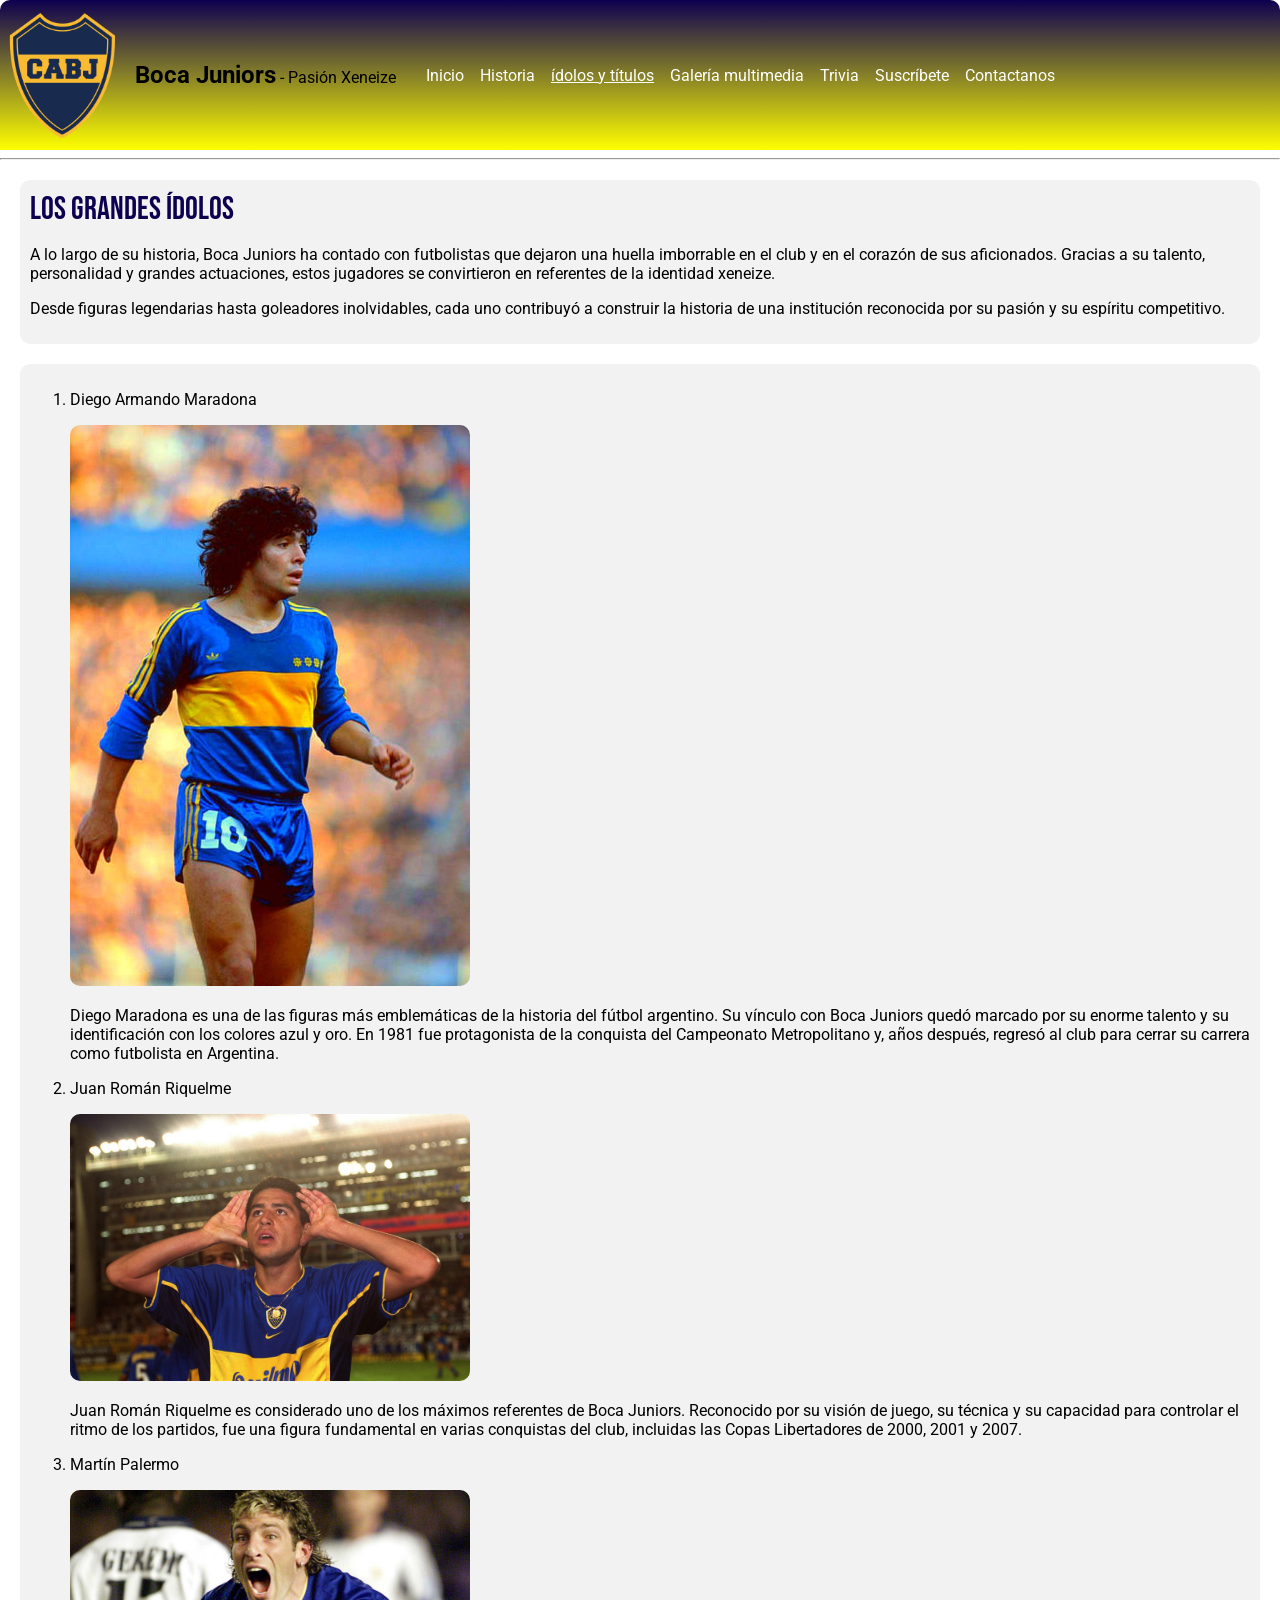
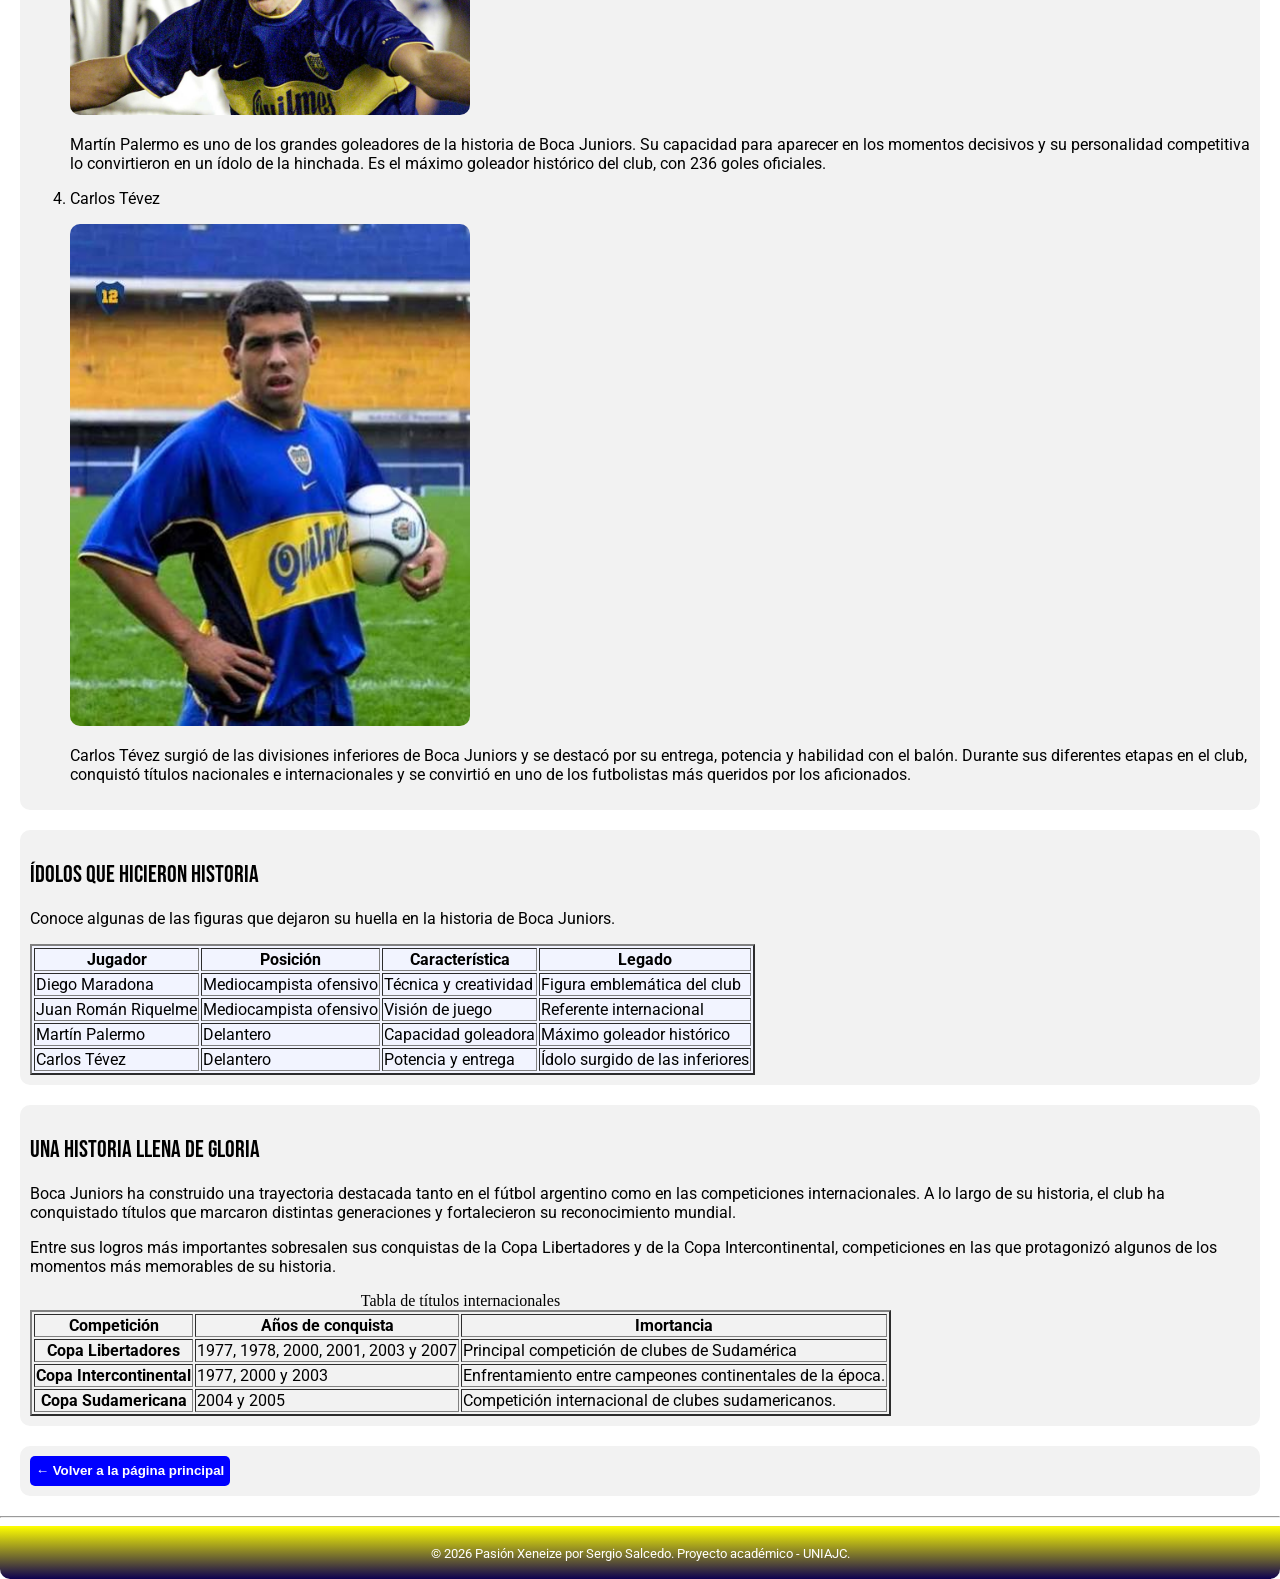
==== idolos.html @ 2d82ee8d "Add files via upload" ====
<!DOCTYPE html>
<!-- PÁGINA: gatos.html - productos, cuidados y videos para gatos -->
<html lang="es">

<head>
  <meta charset="UTF-8">
  <meta name="viewport" content="width=device-width, initial-scale=1.0">
  <meta name="description" content="Proyecto Boca juniors: Idolos.">
  <title>ídolos y títulos | Boca Juniors</title>
  <link rel="icon" href="./img/futbol-americano.png" type="image/png">
  <link rel="stylesheet" href="./style.css">
  <link rel="preconnect" href="https://fonts.googleapis.com">
  <link rel="preconnect" href="https://fonts.gstatic.com" crossorigin>
  <link href="https://fonts.googleapis.com/css2?family=Bebas+Neue&family=Libre+Baskerville:ital,wght@0,400..700;1,400..700&display=swap" rel="stylesheet">
  <link href="https://fonts.googleapis.com/css2?family=Roboto:ital,wght@0,100..900;1,100..900&display=swap" rel="stylesheet">
</head>

<body>

  <!-- ======================= ENCABEZADO ======================= -->
  <header>
    <div class="LogoBoca">
      <img src="./img/boca-juniors.71c098ad.png" alt="Logo de Boca Juniors" width="125" height="125">
    </div>
    <div class="TextoNav">
       <p><span>Boca Juniors</span> - Pasión Xeneize</p>
    </div>
    <nav>
      <ul>
        <li><a href="index.html">Inicio</a></li>
        <li><a href="historia.html">Historia</a></li>
        <li><a href="idolos.html"><u>ídolos y títulos</u></a></li>
        <li><a href="multimedia.html">Galería multimedia</a></li>
        <li><a href="trivia.html">Trivia</a></li>
        <li><a href="Inscripcion.html">Suscríbete</a></li>
        <li><a href="Contactanos.html">Contactanos</a></li>
      </ul>
    </nav>
  </header>

  <!-- ==================== CONTENIDO PRINCIPAL ==================== -->
  <main>
    <hr>
  <div class="card">
    <h1>Los grandes ídolos</h1>
    <p>
      A lo largo de su historia, Boca Juniors ha contado con futbolistas que dejaron una huella imborrable en el club y en el corazón de sus aficionados. Gracias a su talento, personalidad y grandes actuaciones, estos jugadores se convirtieron en referentes de la identidad xeneize.
    </p>
    <p>
      Desde figuras legendarias hasta goleadores inolvidables, cada uno contribuyó a construir la historia de una institución reconocida por su pasión y su espíritu competitivo.
    </p>
  </div>


  <div class="card">  
    <section>
      <ol>
        <li>
          Diego Armando Maradona
          <p><img src="./img/MaradonaBoca.jpg" alt="Foto de Diego Armando Maradona como jugador de Boca Juniors." width="400"></p>
          <p>Diego Maradona es una de las figuras más emblemáticas de la historia del fútbol argentino. Su vínculo con Boca Juniors quedó marcado por su enorme talento y su identificación con los colores azul y oro. En 1981 fue protagonista de la conquista del Campeonato Metropolitano y, años después, regresó al club para cerrar su carrera como futbolista en Argentina.</p>
        </li>
        <li>
          Juan Román Riquelme
          <p><img src="./img/RomanRiquelme_Boca.jpg" alt="Foto de Juan Román Riquelme como jugador del Boca Juniors." width="400"></p>
          <p>Juan Román Riquelme es considerado uno de los máximos referentes de Boca Juniors. Reconocido por su visión de juego, su técnica y su capacidad para controlar el ritmo de los partidos, fue una figura fundamental en varias conquistas del club, incluidas las Copas Libertadores de 2000, 2001 y 2007.</p>
        </li>
        <li>
          Martín Palermo
          <p><img src="./img/MartinPalermo_Boca.jpg" alt="Foto de Martín Palermo como jugador de Boca Juniors." width="400"></p>
          <p>Martín Palermo es uno de los grandes goleadores de la historia de Boca Juniors. Su capacidad para aparecer en los momentos decisivos y su personalidad competitiva lo convirtieron en un ídolo de la hinchada. Es el máximo goleador histórico del club, con 236 goles oficiales.</p>
        </li>
        <li>
          Carlos Tévez
          <p><img src="./img/CarlosTevez_BocaJrs.jpg" alt="" width="400"></p>
          <p>Carlos Tévez surgió de las divisiones inferiores de Boca Juniors y se destacó por su entrega, potencia y habilidad con el balón. Durante sus diferentes etapas en el club, conquistó títulos nacionales e internacionales y se convirtió en uno de los futbolistas más queridos por los aficionados.</p>
        </li>
      </ol>
    </section>
  </div>

  <div class="card"> 
    <!-- ===== Tabla de productos ===== -->
    <section>
    <h2>Ídolos que hicieron historia</h2>
    <p>
        Conoce algunas de las figuras que dejaron su huella
        en la historia de Boca Juniors.
    </p>

    <table border="2" bgcolor="#F2F4FF">
      <thead>
            <tr>
                <th>Jugador</th>
                <th>Posición</th>
                <th>Característica</th>
                <th>Legado</th>
            </tr>
      </thead>

      <tbody>
            <tr>
                <td>Diego Maradona</td>
                <td>Mediocampista ofensivo</td>
                <td>Técnica y creatividad</td>
                <td>Figura emblemática del club</td>
            </tr>

            <tr>
                <td>Juan Román Riquelme</td>
                <td>Mediocampista ofensivo</td>
                <td>Visión de juego</td>
                <td>Referente internacional</td>
            </tr>

            <tr>
                <td>Martín Palermo</td>
                <td>Delantero</td>
                <td>Capacidad goleadora</td>
                <td>Máximo goleador histórico</td>
            </tr>

            <tr>
                <td>Carlos Tévez</td>
                <td>Delantero</td>
                <td>Potencia y entrega</td>
                <td>Ídolo surgido de las inferiores</td>
            </tr>
      </tbody>
    </table>
    </section>
  </div>

    <!-- ===== Listas ===== -->
  <div class="card">
    <section>
      <h2>Una historia llena de gloria</h2>
      <p>Boca Juniors ha construido una trayectoria destacada tanto en el fútbol argentino como en las competiciones internacionales. A lo largo de su historia, el club ha conquistado títulos que marcaron distintas generaciones y fortalecieron su reconocimiento mundial.</p>
      <p>Entre sus logros más importantes sobresalen sus conquistas de la Copa Libertadores y de la Copa Intercontinental, competiciones en las que protagonizó algunos de los momentos más memorables de su historia.</p>

      <table border="2">
        <caption>Tabla de títulos internacionales</caption>
        <thead>
          <tr>
            <th scope="col" rowspan="2">Competición</th>
            <th scope="col" rowspan="2">Años de conquista</th>
            <th scope="col" colspan="2">Imortancia</th>
          </tr>
        </thead>
        <tbody>
          <tr>
            <th scope="row">Copa Libertadores</th>
            <td>1977, 1978, 2000, 2001, 2003 y 2007</td>
            <td>Principal competición de clubes de Sudamérica</td>
          </tr>
          <tr>
            <th scope="row">Copa Intercontinental</th>
            <td>1977, 2000 y 2003</td>
            <td>Enfrentamiento entre campeones continentales de la época.</td>
          </tr>
          <tr>
            <th scope="row">Copa Sudamericana</th>
            <td>2004 y 2005</td>
            <td>Competición internacional de clubes sudamericanos.</td>
          </tr>
        </tbody>
      </table>
    </section>
  </div>   
  </main>

  <!-- ======================= PIE DE PÁGINA ======================= -->
  <div class="card">
    <button onclick="window.location.href='index.html'">← Volver a la página principal</button>
  </div>
  <hr>
  <footer>
    <p><small>&copy; 2026 Pasión Xeneize por Sergio Salcedo. Proyecto académico - UNIAJC.</small></p>
  </footer>
  <script src="./js/InicioTop.js"></script>
</body>
</html>
---- style.css ----
header{
    display: flex;
    flex-direction: row;
    background: linear-gradient(#0d0050, yellow);
    border-radius: 10px 10px 0px 0px;
}

body{
    margin: 0;
}

h1{
    margin: 0;
    color: #0d0050;
}

.LogoBoca{
    display: flex;
    align-items: center;
    margin: 0;
}

nav > ul > li > a{
    color: white;
    text-decoration: none;
}

h1, h2, h3, h4, h5, h6{
    font-family: "Bebas Neue", sans-serif;
    font-weight: 400;
    font-style: normal;
}

p, li, td, th, label, input, textarea{
    font-family: 'Roboto', sans-serif;
}

header ul{
    display: flex;
    gap: 1rem;
    flex-wrap: wrap;
    align-items: center;
    height: 100%;
    margin: 0;
    padding-left: 30px;
    font-size: 1rem;
}

.TextoNav{
    display: flex;
    align-items: center;
    height: 150px;
    margin: 0;
    padding-left: 10px;
}

.TextoNav span{
    font-size: 1.5rem;
    font-weight: bold;
}

nav li{
    list-style: none;
}

img{
    border-radius: 10px;
}

.card{
    background-color: #f2f2f2;
    padding: 10px;
    border-radius: 10px;
    margin: 20px;
}

.ResumenBoca {
    display: flex;
    align-items: flex-start;
    gap: 20px;
}

.ResumenBoca img {
    width: 550px;
    height: auto;
}

.ResumenBoca p {
    margin-top: 0;
    padding-right: 30px;
    text-align: justify;
}

button{
    border-radius: 5px;
    width: 200px;
    height: 30px;
    border: none;
    background-color: blue;
    color: white;
    font-weight: bold;
    padding: 0;
    cursor: pointer;
}

.botonesForm input{
    border-radius: 5px;
    width: 200px;
    height: 30px;
    border: none;
    background-color: blue;
    color: white;
    font-weight: bold;
    padding: 0;
    cursor: pointer;
}

footer{
    text-align: center;
    padding: 1px;
    color: white;
    background: linear-gradient(yellow, #0d0050);
    border-radius: 0px 0px 10px 10px;
}

/*AQUÍ SE AGREGA LA LÓGICA DEL CARRUSEL DE FOTOS*/

.carrusel {
    width: 80%;
    max-width: 700px;
    margin: 30px auto;
    overflow: hidden;
}

/* Ocultar los radio buttons */
.carrusel input {
    display: none;
}

.imagenes {
    width: 100%;
}

.imagen {
    display: none;
    position: relative;
}

/* Mostrar la imagen seleccionada */
#foto1:checked ~ .imagenes .imagen1,
#foto2:checked ~ .imagenes .imagen2,
#foto3:checked ~ .imagenes .imagen3 {
    display: block;
}

.imagen img {
    width: 100%;
    height: 400px;
    object-fit: cover;
    display: block;
    border-radius: 10px;
}

.anterior, .siguiente {
    position: absolute;
    top: 50%;
    transform: translateY(-50%);
    background-color: rgba(0, 0, 0, 0.6);
    color: white;
    padding: 12px;
    font-size: 22px;
    cursor: pointer;
}

.anterior {
    left: 10px;
}

.siguiente {
    right: 10px;
}

.anterior:hover, .siguiente:hover {
    background-color: #003399;
}
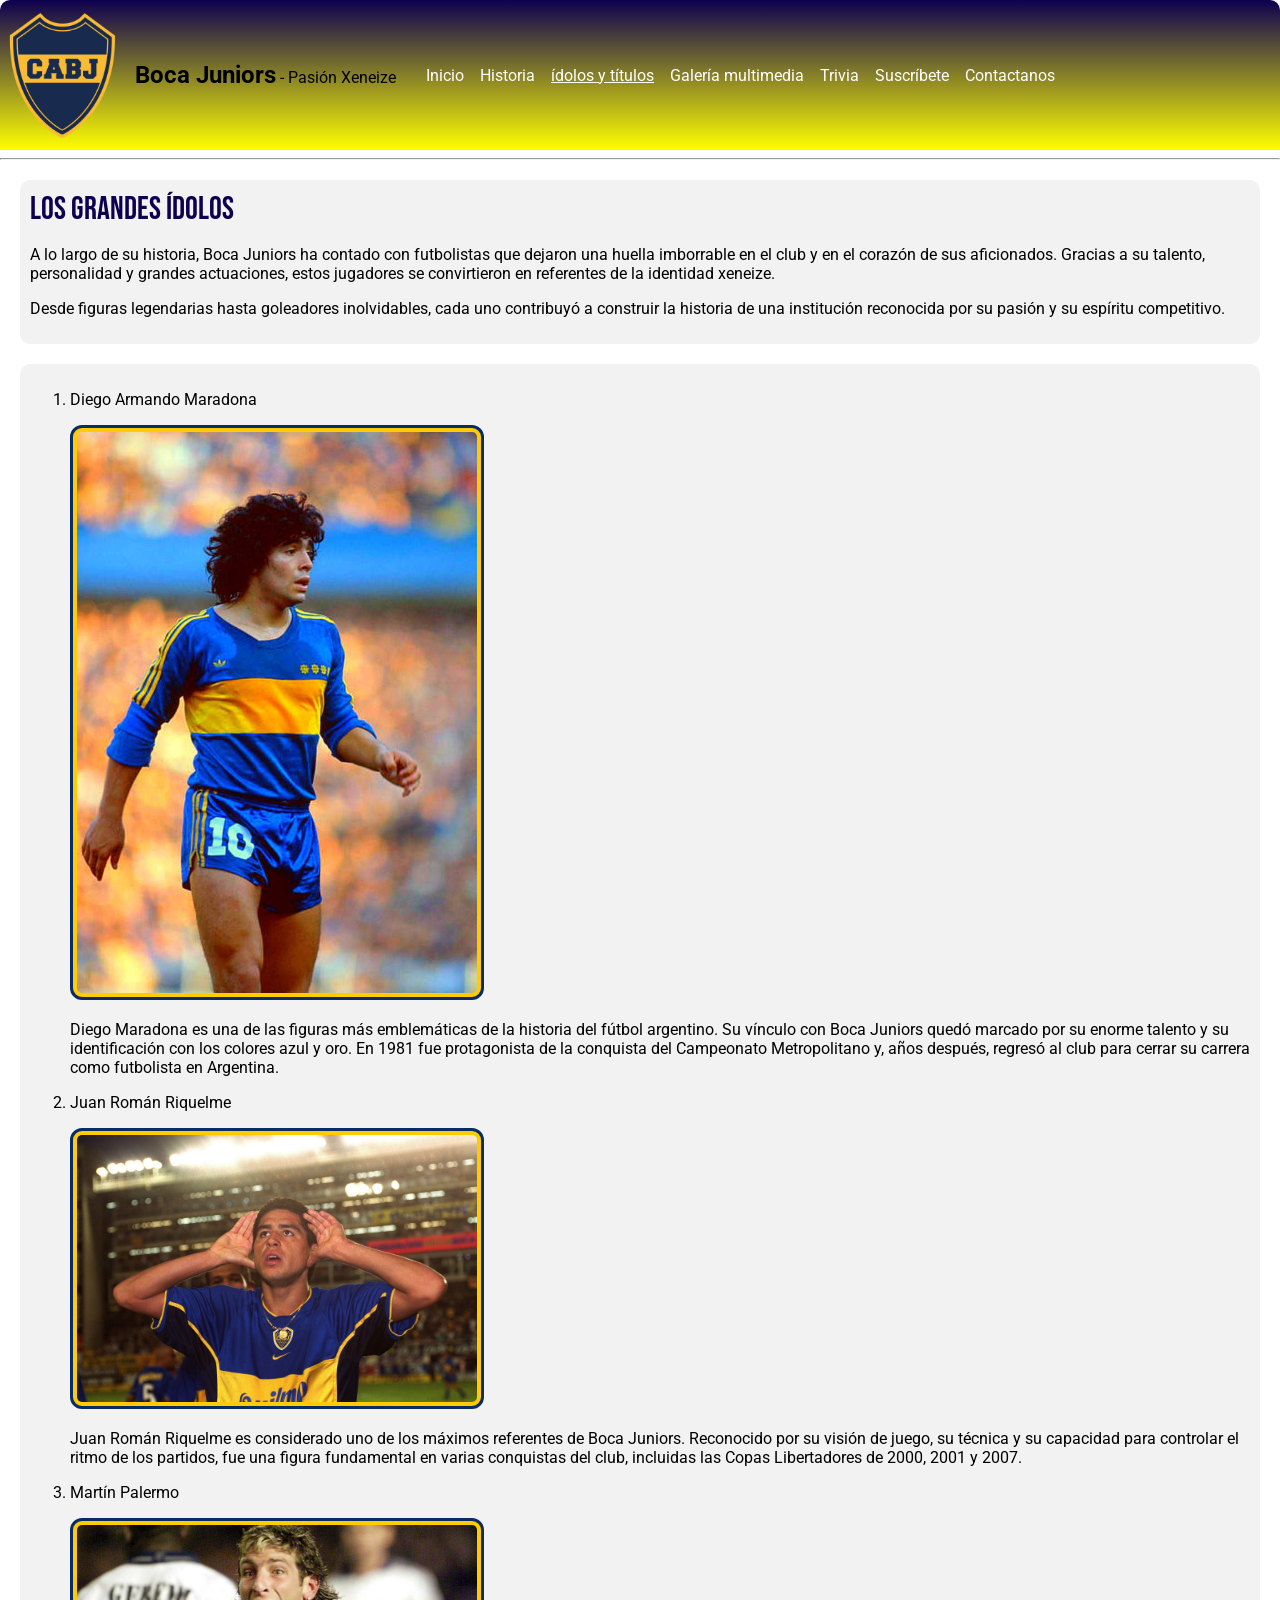
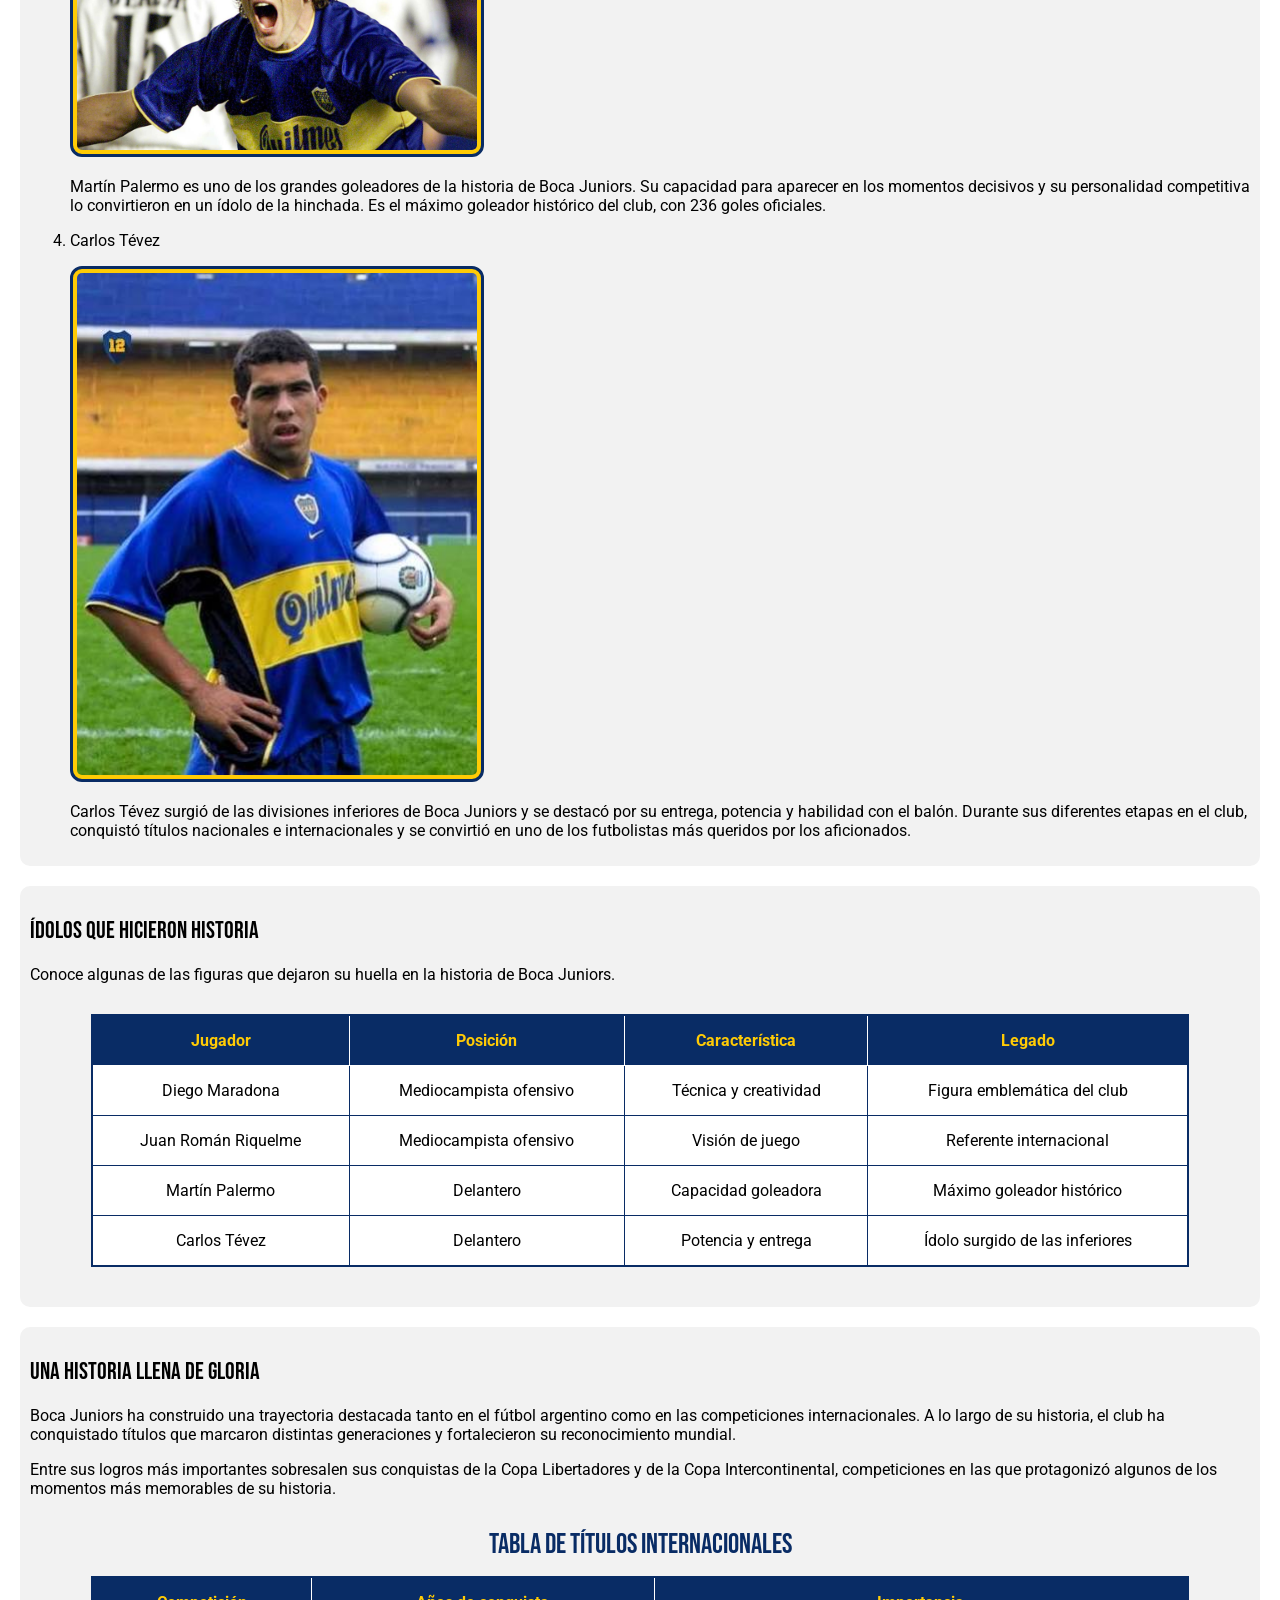
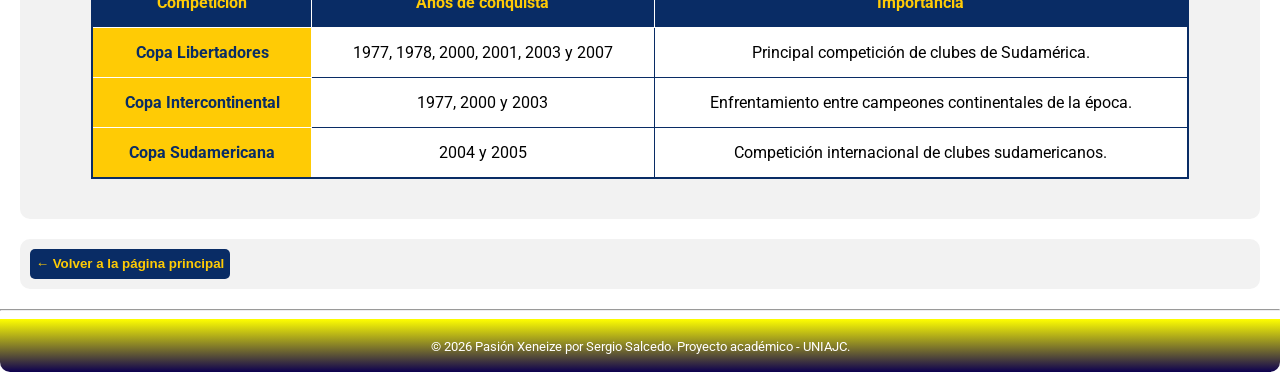
==== commit fc905f5b: "Update idolos.html" ====
--- a/idolos.html
+++ b/idolos.html
@@ -88,46 +88,46 @@
         en la historia de Boca Juniors.
     </p>
 
-    <table border="2" bgcolor="#F2F4FF">
-      <thead>
-            <tr>
-                <th>Jugador</th>
-                <th>Posición</th>
-                <th>Característica</th>
-                <th>Legado</th>
-            </tr>
-      </thead>
+    <table border="2" class="tabla-idolos">
+    <thead>
+        <tr>
+            <th scope="col">Jugador</th>
+            <th scope="col">Posición</th>
+            <th scope="col">Característica</th>
+            <th scope="col">Legado</th>
+        </tr>
+    </thead>
 
-      <tbody>
-            <tr>
-                <td>Diego Maradona</td>
-                <td>Mediocampista ofensivo</td>
-                <td>Técnica y creatividad</td>
-                <td>Figura emblemática del club</td>
-            </tr>
+    <tbody>
+        <tr>
+            <td>Diego Maradona</td>
+            <td>Mediocampista ofensivo</td>
+            <td>Técnica y creatividad</td>
+            <td>Figura emblemática del club</td>
+        </tr>
 
-            <tr>
-                <td>Juan Román Riquelme</td>
-                <td>Mediocampista ofensivo</td>
-                <td>Visión de juego</td>
-                <td>Referente internacional</td>
-            </tr>
+        <tr>
+            <td>Juan Román Riquelme</td>
+            <td>Mediocampista ofensivo</td>
+            <td>Visión de juego</td>
+            <td>Referente internacional</td>
+        </tr>
 
-            <tr>
-                <td>Martín Palermo</td>
-                <td>Delantero</td>
-                <td>Capacidad goleadora</td>
-                <td>Máximo goleador histórico</td>
-            </tr>
+        <tr>
+            <td>Martín Palermo</td>
+            <td>Delantero</td>
+            <td>Capacidad goleadora</td>
+            <td>Máximo goleador histórico</td>
+        </tr>
 
-            <tr>
-                <td>Carlos Tévez</td>
-                <td>Delantero</td>
-                <td>Potencia y entrega</td>
-                <td>Ídolo surgido de las inferiores</td>
-            </tr>
-      </tbody>
-    </table>
+        <tr>
+            <td>Carlos Tévez</td>
+            <td>Delantero</td>
+            <td>Potencia y entrega</td>
+            <td>Ídolo surgido de las inferiores</td>
+        </tr>
+    </tbody>
+</table>
     </section>
   </div>
 
@@ -138,33 +138,37 @@
       <p>Boca Juniors ha construido una trayectoria destacada tanto en el fútbol argentino como en las competiciones internacionales. A lo largo de su historia, el club ha conquistado títulos que marcaron distintas generaciones y fortalecieron su reconocimiento mundial.</p>
       <p>Entre sus logros más importantes sobresalen sus conquistas de la Copa Libertadores y de la Copa Intercontinental, competiciones en las que protagonizó algunos de los momentos más memorables de su historia.</p>
 
-      <table border="2">
-        <caption>Tabla de títulos internacionales</caption>
-        <thead>
-          <tr>
+      <table border="2" class="tabla-titulos">
+    <caption>Tabla de títulos internacionales</caption>
+
+    <thead>
+        <tr>
             <th scope="col" rowspan="2">Competición</th>
             <th scope="col" rowspan="2">Años de conquista</th>
-            <th scope="col" colspan="2">Imortancia</th>
-          </tr>
-        </thead>
-        <tbody>
-          <tr>
+            <th scope="col" colspan="2">Importancia</th>
+        </tr>
+    </thead>
+
+    <tbody>
+        <tr>
             <th scope="row">Copa Libertadores</th>
             <td>1977, 1978, 2000, 2001, 2003 y 2007</td>
-            <td>Principal competición de clubes de Sudamérica</td>
-          </tr>
-          <tr>
+            <td colspan="2">Principal competición de clubes de Sudamérica.</td>
+        </tr>
+
+        <tr>
             <th scope="row">Copa Intercontinental</th>
             <td>1977, 2000 y 2003</td>
-            <td>Enfrentamiento entre campeones continentales de la época.</td>
-          </tr>
-          <tr>
+            <td colspan="2">Enfrentamiento entre campeones continentales de la época.</td>
+        </tr>
+
+        <tr>
             <th scope="row">Copa Sudamericana</th>
             <td>2004 y 2005</td>
-            <td>Competición internacional de clubes sudamericanos.</td>
-          </tr>
-        </tbody>
-      </table>
+            <td colspan="2">Competición internacional de clubes sudamericanos.</td>
+        </tr>
+    </tbody>
+</table>
     </section>
   </div>   
   </main>
--- a/style.css
+++ b/style.css
@@ -12,12 +12,6 @@
 h1{
     margin: 0;
     color: #0d0050;
-}
-
-.LogoBoca{
-    display: flex;
-    align-items: center;
-    margin: 0;
 }
 
 nav > ul > li > a{
@@ -61,10 +55,36 @@
 
 nav li{
     list-style: none;
+    transition: transform 0.3s ease;
+}
+
+nav li:hover{
+    transform: scale(1.04);
 }
 
 img{
-    border-radius: 10px;
+    border: 3px solid #092C65;
+    border-radius: 12px;
+    padding: 4px;
+    background-color: #FFCB05;
+    transition: transform 0.3s ease;
+}
+
+img:hover {
+    transform: scale(1.04);
+}
+
+.LogoBoca{
+    display: flex;
+    align-items: center;
+    margin: 0;
+}
+
+.LogoBoca > img{
+    border: none;
+    border-radius: 0;
+    padding: 0;
+    background-color:transparent;
 }
 
 .card{
@@ -96,8 +116,8 @@
     width: 200px;
     height: 30px;
     border: none;
-    background-color: blue;
-    color: white;
+    background-color: #092C65;
+    color: #FFCB05;
     font-weight: bold;
     padding: 0;
     cursor: pointer;
@@ -108,8 +128,8 @@
     width: 200px;
     height: 30px;
     border: none;
-    background-color: blue;
-    color: white;
+    background-color: #092C65;
+    color: #FFCB05;
     font-weight: bold;
     padding: 0;
     cursor: pointer;
@@ -121,6 +141,340 @@
     color: white;
     background: linear-gradient(yellow, #0d0050);
     border-radius: 0px 0px 10px 10px;
+}
+
+/*ESTILO FORMULARIO CONTACTANOS*/
+
+#formContactanos {
+    width: 85%;
+    max-width: 750px;
+    margin: 30px 0;
+    padding: 25px;
+    background-color: #FFFFFF;
+    border: 2px solid #092C65;
+    border-radius: 15px;
+    box-shadow: 0px 5px 15px rgba(0, 0, 0, 0.20);
+    font-family: 'Roboto', sans-serif;
+}
+
+#formContactanos fieldset {
+    border: 2px solid #092C65;
+    border-radius: 10px;
+    padding: 20px;
+    margin-bottom: 20px;
+}
+
+#formContactanos legend {
+    color: #092C65;
+    font-family: 'Bebas Neue', sans-serif;
+    font-size: 24px;
+    font-weight: bold;
+    padding: 0 10px;
+}
+
+#formContactanos label {
+    color: #092C65;
+    font-weight: bold;
+}
+
+#formContactanos input[type="text"],
+#formContactanos input[type="email"],
+#formContactanos input[type="tel"],
+#formContactanos select,
+#formContactanos textarea {
+    width: 100%;
+    padding: 12px;
+    margin-top: 8px;
+    border: 1px solid #AAB5C5;
+    border-radius: 7px;
+    box-sizing: border-box;
+    font-family: 'Roboto', sans-serif;
+    font-size: 14px;
+    outline: none;
+    transition: border-color 0.3s ease, box-shadow 0.3s ease;
+}
+
+#formContactanos input:focus,
+#formContactanos select:focus,
+#formContactanos textarea:focus {
+    border-color: #092C65;
+    box-shadow: 0px 0px 6px rgba(9, 44, 101, 0.35);
+}
+
+#formContactanos input[type="radio"],
+#formContactanos input[type="checkbox"] {
+    accent-color: #092C65;
+    cursor: pointer;
+}
+
+#formContactanos input[type="radio"] + label,
+#formContactanos input[type="checkbox"] + label {
+    font-weight: normal;
+    cursor: pointer;
+}
+
+/*ESTILO FORMULARIO TRIVIA*/
+
+#formTrivia {
+    width: 85%;
+    max-width: 750px;
+    margin: 30px 0;
+    padding: 25px;
+    background-color: #FFFFFF;
+    border: 2px solid #092C65;
+    border-radius: 15px;
+    box-shadow: 0px 5px 15px rgba(0, 0, 0, 0.20);
+    font-family: 'Roboto', sans-serif;
+}
+
+#formTrivia fieldset {
+    border: 2px solid #092C65;
+    border-radius: 10px;
+    padding: 20px;
+    margin-bottom: 20px;
+}
+
+#formTrivia legend {
+    color: #092C65;
+    font-family: 'Bebas Neue', sans-serif;
+    font-size: 24px;
+    font-weight: bold;
+    padding: 0 10px;
+}
+
+#formTrivia p {
+    color: #092C65;
+    font-weight: bold;
+    font-size: 16px;
+    margin-top: 20px;
+    margin-bottom: 12px;
+}
+
+#formTrivia label {
+    color: #333333;
+    font-size: 14px;
+}
+
+#formTrivia input[type="text"],
+#formTrivia input[type="email"],
+#formTrivia input[type="date"],
+#formTrivia select,
+#formTrivia textarea {
+    width: 100%;
+    padding: 12px;
+    margin-top: 8px;
+    border: 1px solid #AAB5C5;
+    border-radius: 7px;
+    box-sizing: border-box;
+    font-family: 'Roboto', sans-serif;
+    font-size: 14px;
+    outline: none;
+    transition: border-color 0.3s ease, box-shadow 0.3s ease;
+}
+
+#formTrivia input:focus,
+#formTrivia select:focus,
+#formTrivia textarea:focus {
+    border-color: #092C65;
+    box-shadow: 0px 0px 6px rgba(9, 44, 101, 0.35);
+}
+
+#formTrivia input[type="radio"],
+#formTrivia input[type="checkbox"],
+#formTrivia input[type="range"] {
+    accent-color: #092C65;
+    cursor: pointer;
+}
+
+#formTrivia input[type="radio"] + label,
+#formTrivia input[type="checkbox"] + label {
+    cursor: pointer;
+}
+
+/*ESTILO FORMULARIO DE SUSCRIPCIÓN*/
+
+#formSuscripcion {
+    width: 85%;
+    max-width: 750px;
+    margin: 30px 0;
+    padding: 25px;
+    background-color: #FFFFFF;
+    border: 2px solid #092C65;
+    border-radius: 15px;
+    box-shadow: 0px 5px 15px rgba(0, 0, 0, 0.20);
+    font-family: 'Roboto', sans-serif;
+}
+
+#formSuscripcion h2 {
+    color: #092C65;
+    font-family: 'Bebas Neue', sans-serif;
+    font-size: 30px;
+    margin-top: 0;
+    margin-bottom: 20px;
+}
+
+#formSuscripcion fieldset {
+    border: 2px solid #092C65;
+    border-radius: 10px;
+    padding: 20px;
+}
+
+#formSuscripcion legend {
+    color: #092C65;
+    font-family: 'Bebas Neue', sans-serif;
+    font-size: 24px;
+    font-weight: bold;
+    padding: 0 10px;
+}
+
+#formSuscripcion label {
+    color: #333333;
+    font-weight: 500;
+    font-size: 14px;
+}
+
+#formSuscripcion input[type="text"],
+#formSuscripcion input[type="email"],
+#formSuscripcion input[type="tel"],
+#formSuscripcion select,
+#formSuscripcion textarea {
+    width: 100%;
+    padding: 12px;
+    margin-top: 8px;
+    border: 1px solid #AAB5C5;
+    border-radius: 7px;
+    box-sizing: border-box;
+    font-family: 'Roboto', sans-serif;
+    font-size: 14px;
+    outline: none;
+    transition: border-color 0.3s ease, box-shadow 0.3s ease;
+}
+
+#formSuscripcion fieldset p {
+    margin-bottom: 20px;
+}
+
+#formSuscripcion fieldset p:last-child {
+    margin-bottom: 0;
+}
+
+#formSuscripcion input:focus,
+#formSuscripcion select:focus,
+#formSuscripcion textarea:focus {
+    border-color: #092C65;
+    box-shadow: 0px 0px 6px rgba(9, 44, 101, 0.35);
+}
+
+#formSuscripcion input[type="radio"],
+#formSuscripcion input[type="checkbox"] {
+    accent-color: #092C65;
+    cursor: pointer;
+}
+
+#formSuscripcion input[type="radio"] + label,
+#formSuscripcion input[type="checkbox"] + label {
+    cursor: pointer;
+}
+
+#formSuscripcion input[type="file"] {
+    display: block;
+    margin-top: 10px;
+    padding: 10px;
+    width: 100%;
+    border: 1px dashed #092C65;
+    border-radius: 8px;
+    background-color: #F2F4FF;
+    box-sizing: border-box;
+    cursor: pointer;
+}
+
+
+/*AQUÍ SE AGREGA EL ESTILO A LA TABLA DE TÍTULOS*/
+
+.tabla-titulos {
+    width: 90%;
+    margin: 30px auto;
+    border-collapse: collapse;
+    font-family: 'Roboto', sans-serif;
+    text-align: center;
+    border: 2px solid #092C65;
+}
+
+/* Título de la tabla */
+.tabla-titulos caption {
+    font-family: 'Bebas Neue', sans-serif;
+    font-size: 28px;
+    color: #092C65;
+    margin-bottom: 15px;
+}
+
+/* Encabezados */
+.tabla-titulos thead {
+    background-color: #092C65;
+    color: #FFCB05;
+}
+
+.tabla-titulos th {
+    padding: 15px;
+    border: 1px solid #FFFFFF;
+}
+
+/* Celdas */
+.tabla-titulos td {
+    padding: 15px;
+    border: 1px solid #092C65;
+}
+
+/* Primera columna */
+.tabla-titulos tbody th {
+    background-color: #FFCB05;
+    color: #092C65;
+}
+
+/* Filas */
+.tabla-titulos tbody tr {
+    background-color: #FFFFFF;
+}
+
+/* Efecto al pasar el cursor */
+.tabla-titulos tbody tr:hover {
+    background-color: #E8EEF7;
+}
+
+/* Efecto para las celdas */
+.tabla-titulos tbody tr:hover th {
+    background-color: #F2B900;
+}
+
+/*ESTILO PARA LA TABLA DE IDOLOS*/
+
+.tabla-idolos {
+    width: 90%;
+    margin: 30px auto;
+    border-collapse: collapse;
+    font-family: 'Roboto', sans-serif;
+    text-align: center;
+    border: 2px solid #092C65;
+}
+
+.tabla-idolos th {
+    background-color: #092C65;
+    color: #FFCB05;
+    padding: 15px;
+    border: 1px solid #FFFFFF;
+}
+
+.tabla-idolos td {
+    padding: 15px;
+    border: 1px solid #092C65;
+}
+
+.tabla-idolos tbody tr {
+    background-color: #FFFFFF;
+}
+
+.tabla-idolos tbody tr:hover {
+    background-color: #E8EEF7;
 }
 
 /*AQUÍ SE AGREGA LA LÓGICA DEL CARRUSEL DE FOTOS*/
@@ -182,4 +536,4 @@
 
 .anterior:hover, .siguiente:hover {
     background-color: #003399;
-}+}
